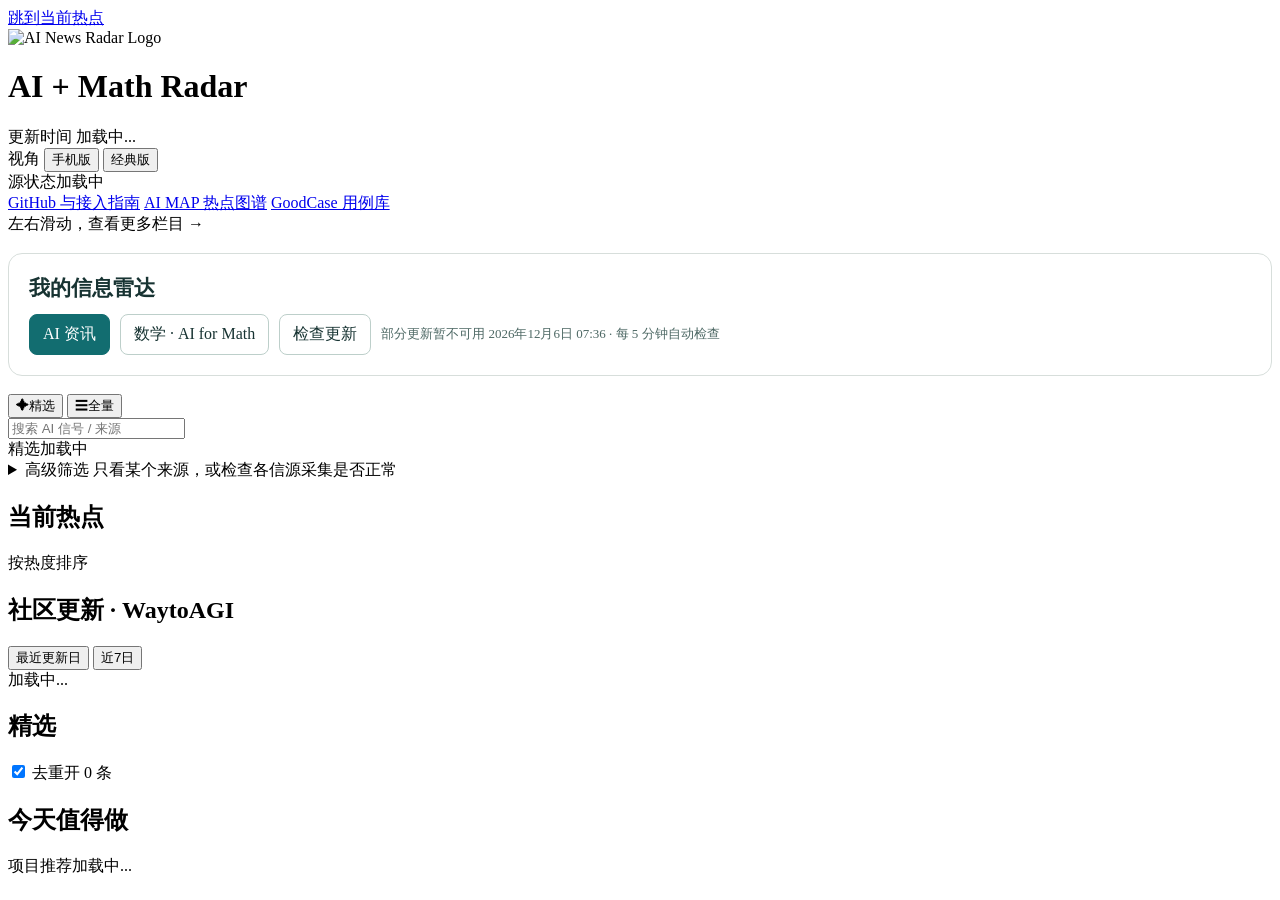
==== index.html @ f4affa80 "Configure personal AI and mathematics radar with independent collection and Pages deployment" ====
<!doctype html>
<html lang="zh-CN" data-radar-view="mobile">
  <head>
    <meta charset="UTF-8" />
    <script src="./assets/personal-config.js?v=20261018"></script>
    <link rel="stylesheet" href="./assets/personal.css?v=20261018" />
    <meta name="viewport" content="width=device-width, initial-scale=1.0" />
    <title>我的信息雷达｜AI 与数学</title>
    <meta
      name="description"
      content="自动整理过去 24 小时值得看的 AI、模型和开发者工具更新；伯乐Skill（Scout Skill）帮你从一堆信源里选出千里马。"
    />
    <link rel="canonical" href="https://news.learnprompt.pro/" />
    <link rel="alternate" hreflang="zh-CN" href="https://news.learnprompt.pro/" />
    <link rel="alternate" hreflang="en" href="https://news.learnprompt.pro/en" />
    <link rel="alternate" hreflang="x-default" href="https://news.learnprompt.pro/" />
    <link rel="alternate" type="application/rss+xml" title="AI News Radar" href="/data/feed.xml" />
    <meta property="og:title" content="AI News Radar｜24 小时 AI 更新雷达" />
    <meta
      property="og:description"
      content="自动整理过去 24 小时值得看的 AI、模型和开发者工具更新；伯乐Skill（Scout Skill）帮你从一堆信源里选出千里马。"
    />
    <meta property="og:type" content="website" />
    <meta property="og:url" content="https://news.learnprompt.pro/" />
    <meta property="og:site_name" content="AI News Radar" />
    <meta property="og:image" content="https://news.learnprompt.pro/assets/og.png" />
    <meta property="og:image:width" content="1200" />
    <meta property="og:image:height" content="630" />
    <meta property="og:image:alt" content="AI News Radar 24 小时 AI 更新雷达" />
    <meta name="application-name" content="AI News Radar" />
    <meta name="theme-color" content="#f6f6f2" />
    <meta name="mobile-web-app-capable" content="yes" />
    <meta name="apple-mobile-web-app-title" content="AI News Radar" />
    <meta name="apple-mobile-web-app-capable" content="yes" />
    <meta name="apple-mobile-web-app-status-bar-style" content="default" />
    <meta name="twitter:card" content="summary_large_image" />
    <meta name="twitter:title" content="AI News Radar｜24 小时 AI 更新雷达" />
    <meta
      name="twitter:description"
      content="自动整理过去 24 小时值得看的 AI、模型和开发者工具更新；伯乐Skill（Scout Skill）帮你从一堆信源里选出千里马。"
    />
    <meta name="twitter:image" content="https://news.learnprompt.pro/assets/og.png" />
    <link rel="icon" href="./assets/logo.svg" type="image/svg+xml" />
    <link rel="icon" href="./assets/icons/favicon-32.png" sizes="32x32" type="image/png" />
    <link rel="apple-touch-icon" href="./assets/icons/apple-touch-icon.png" sizes="180x180" />
    <link rel="manifest" href="./site.webmanifest" />
    <script src="./assets/view-mode.js?v=dual-view-0713c" data-root="./"></script>
    <script src="./assets/i18n/zh.js?v=i18n-1013a"></script>
    <script src="./assets/i18n.js?v=i18n-1013a"></script>
    <link rel="stylesheet" href="./assets/styles.css?v=today-projects-1009a" />
    <link rel="stylesheet" href="./assets/view-switch.css?v=dual-view-0713b" />
    <link rel="stylesheet" href="./assets/service-status.css?v=20260909" />
  </head>
  <body>
    <a class="skip-link" href="#hotBoardWrap">跳到当前热点</a>
    <main class="shell">
      <header class="hero">
        <div class="hero-main">
          <div class="hero-headline">
            <img class="hero-logo" src="./assets/logo.svg" alt="AI News Radar Logo" />
            <div>
              <h1>AI + Math Radar</h1>
              <div class="hero-updated hero-view-row">
                <span class="updated-label">更新时间</span>
                <span class="updated" id="updatedAt">加载中...</span>
                <div class="view-switch" role="group" aria-label="视角切换">
                  <span class="view-switch-label">视角</span>
                  <button class="view-switch-btn" type="button" data-radar-view-target="mobile">手机版</button>
                  <button class="view-switch-btn" type="button" data-radar-view-target="classic">经典版</button>
                </div>
              </div>
            </div>
          </div>
        </div>
        <div class="hero-meta">
          <span class="source-status-pill" id="sourceStatusPill">源状态加载中</span>
          <div class="hero-links" aria-label="项目入口">
            <a
              class="hero-link"
              href="https://github.com/fgyuuang/ai-news-radar"
              target="_blank"
              rel="noopener noreferrer"
            >GitHub 与接入指南</a>
            <a
              class="hero-link"
              href="https://aimap.carlwow.com"
              target="_blank"
              rel="noopener noreferrer"
            >AI MAP 热点图谱</a>
            <a
              class="hero-link"
              href="https://goodcase.carlwow.com"
              target="_blank"
              rel="noopener noreferrer"
            >GoodCase 用例库</a>
          </div>
        </div>

        <section class="section-nav-wrap" aria-label="内容栏目">
          <div class="section-tabs" id="sectionTabs" role="tablist" aria-label="AI 新闻栏目"></div>
          <div class="section-scroll-hint" aria-hidden="true">左右滑动，查看更多栏目 →</div>
        </section>
      </header>

      <section class="service-status-panel" id="serviceStatusPanel" aria-live="polite" hidden></section>

      <section class="primary-controls">
        <div class="mode-switch curation-mode-switch" role="group" aria-label="精选/全量切换">
          <button id="modeSelectedBtn" class="mode-btn active" type="button" aria-pressed="true">
            <span class="mode-btn-icon" aria-hidden="true">&#10022;</span>精选
          </button>
          <button id="modeAllBtn" class="mode-btn" type="button" aria-pressed="false">
            <span class="mode-btn-icon" aria-hidden="true">&#9776;</span>全量
          </button>
        </div>
        <input id="searchInput" type="search" placeholder="搜索 AI 信号 / 来源" aria-label="搜索 AI 信号或来源" />
        <div class="mode-hint" id="modeHint">精选加载中</div>
        <button class="clear-filters-btn" id="clearFiltersBtn" type="button" hidden>清除筛选</button>
      </section>

      <details class="advanced-panel">
          <summary>
            <span>高级筛选</span>
            <span class="advanced-hint">只看某个来源，或检查各信源采集是否正常</span>
          </summary>
          <div class="advanced-content">
            <div class="advanced-controls">
              <label class="field">
                <span>具体来源</span>
                <select id="siteSelect">
                  <option value="">全部站点</option>
                </select>
              </label>
            </div>
            <div class="data-source-indicator" id="dataSourceIndicator" hidden>
              <span id="dataSourceIndicatorText"></span>
              <button type="button" id="dataSourceResetBtn" class="data-source-reset-btn">恢复本地</button>
            </div>
            <div class="source-health" id="sourceHealth">源状态加载中...</div>
            <details class="source-detail-panel">
              <summary>查看源状态详情</summary>
              <div class="source-health-details" id="sourceHealthDetails"></div>
              <section class="source-status-table" id="sourceStatusTable" aria-label="源状态详情"></section>
            </details>
          </div>
      </details>


      <section class="list-wrap hot-board-wrap" id="hotBoardWrap" aria-label="当前热点">
        <div class="list-head">
          <h2>当前热点</h2>
          <span id="hotBoardMeta">按热度排序</span>
        </div>
        <div id="hotBoardList" class="hot-board-list"></div>
      </section>

      <section class="list-wrap top3-board-wrap" id="top3BoardWrap" aria-label="今日 TOP3 · 三口味锐评" hidden>
        <div class="list-head">
          <h2>今日 TOP3 · 三口味锐评</h2>
          <span id="top3BoardMeta"></span>
        </div>
        <div id="top3BoardList" class="top3-board-list"></div>
      </section>

      <section class="waytoagi-wrap">
        <div class="waytoagi-head">
          <h2>社区更新 · WaytoAGI</h2>
          <div class="waytoagi-tools">
            <div class="waytoagi-switch">
              <button id="waytoagiTodayBtn" class="waytoagi-btn active" type="button" aria-pressed="true">最近更新日</button>
              <button id="waytoagi7dBtn" class="waytoagi-btn" type="button" aria-pressed="false">近7日</button>
            </div>
            <span id="waytoagiUpdatedAt">加载中...</span>
          </div>
        </div>
        <div id="waytoagiMeta" class="waytoagi-meta"></div>
        <div id="waytoagiList" class="waytoagi-list"></div>
      </section>

      <section class="list-wrap" id="newsListWrap">
        <div class="list-head">
          <h2 id="listTitle">精选</h2>
          <div class="list-head-tools">
            <label id="allDedupeWrap" class="all-dedupe" for="allDedupeToggle">
              <input id="allDedupeToggle" type="checkbox" checked />
              <span class="all-dedupe-dot"></span>
              <span id="allDedupeLabel">去重开</span>
            </label>
            <span id="resultCount">0 条</span>
          </div>
        </div>
        <div id="newsList" class="news-list" aria-live="polite"></div>
      </section>

      <section class="list-wrap today-projects-wrap" id="todayProjectsWrap" aria-labelledby="todayProjectsTitle">
        <div class="list-head">
          <h2 id="todayProjectsTitle">今天值得做</h2>
          <span id="todayProjectsMeta"></span>
        </div>
        <div id="todayProjectsList" class="today-projects-list" aria-live="polite">
          <p class="today-projects-empty">项目推荐加载中...</p>
        </div>
      </section>

    </main>

    <template id="itemTpl">
      <article class="news-card">
        <div class="news-card-body">
          <div class="meta-row">
            <span class="curated-badge" hidden>精选</span>
            <span class="site"></span>
            <span class="source"></span>
            <strong class="score-badge" hidden></strong>
          </div>
          <a class="title" target="_blank" rel="noopener noreferrer"></a>
          <p class="news-summary"></p>
          <div class="why-box" hidden>
            <span class="why-label">推荐理由：</span>
            <span class="why-text"></span>
          </div>
          <div class="persona-slot"></div>
        </div>
      </article>
    </template>

    <script src="https://cdn.jsdelivr.net/npm/gsap@3.13.0/dist/gsap.min.js" integrity="sha384-HOvlOYPIs/zjoIkWUGXkVmXsjr8GuZLV+Q+rcPwmJOVZVpvTSXQChiN4t9Euv9Vc" crossorigin="anonymous" defer></script>
    <script src="./assets/motion.js?v=aihot-0715b" defer></script>
    <script src="./assets/app.js?v=personal-20261018" defer></script>
    <script src="./assets/service-status.js?v=20260909" defer></script>
    <script src="./assets/personal.js?v=20261018" defer></script>
  </body>
</html>
---- assets/personal.css ----
.personal-channels,.math-reader { margin:18px 0; padding:20px; border:1px solid #d7dedb; border-radius:14px; background:#fff; color:#173332; }
.personal-channels h2,.math-reader h2 { margin:0; font-size:21px; }
.personal-channel-row,.math-toolbar,.math-card-meta,.math-source-picks { display:flex; align-items:center; flex-wrap:wrap; gap:10px; }
.personal-channel-row { margin-top:12px; }
.personal-channels button,.math-reader button,.math-reader select,.math-reader input[type=search],.math-reader input[type=text] { border:1px solid #bdcfca; border-radius:8px; padding:9px 13px; font:inherit; background:#fff; color:#173332; }
.personal-channels button[aria-pressed=true],.math-reader button.primary { background:#126d70; color:#fff; border-color:#126d70; }
.personal-refresh-note,.math-status,.math-card-meta,.math-reader summary { font-size:13px; color:#4e6965; }
.personal-refresh-note { margin:0; }
.math-toolbar { margin:16px 0; }
.math-toolbar label { display:grid; gap:5px; font-size:13px; }
.math-toolbar .math-search-label { flex:1 1 220px; }
.math-reader details { border-top:1px solid #e0e8e5; padding:12px 0; }
.math-reader summary { cursor:pointer; }
.math-source-picks { margin:12px 0; }
.math-source-picks label { display:flex; align-items:center; gap:5px; padding:7px; font-size:13px; }
.math-source-picks input { accent-color:#126d70; }
.math-count { margin:15px 0; font-weight:600; }
.math-card { border-top:1px solid #e0e8e5; padding:18px 0; overflow-wrap:anywhere; }
.math-card h3 { font-size:18px; margin:8px 0; line-height:1.5; }
.math-card a { color:#126d70; text-decoration:none; }
.math-card a:hover { text-decoration:underline; }
.math-card p { line-height:1.8; margin:8px 0; }
.math-original { font-size:13px; color:#60716f; }
.math-card-meta span { background:#f1f6f4; border-radius:6px; padding:3px 7px; }
.math-health-table { width:100%; border-collapse:collapse; font-size:13px; margin-top:10px; }
.math-health-table th,.math-health-table td { padding:8px; text-align:left; border-bottom:1px solid #e0e8e5; }
.math-health-wrap { overflow-x:auto; }
.math-reader [hidden],.personal-channels [hidden] { display:none!important; }
body[data-information-channel=math] .shell > :not(.hero):not(.personal-channels):not(.math-reader) { display:none!important; }
body[data-information-channel=math] .hero .section-nav-wrap { display:none!important; }
body[data-information-channel=ai] .math-reader { display:none!important; }
@media(max-width:600px) { .personal-channels,.math-reader { padding:15px; margin:12px 0; } .math-health-table th,.math-health-table td { padding:6px; } }
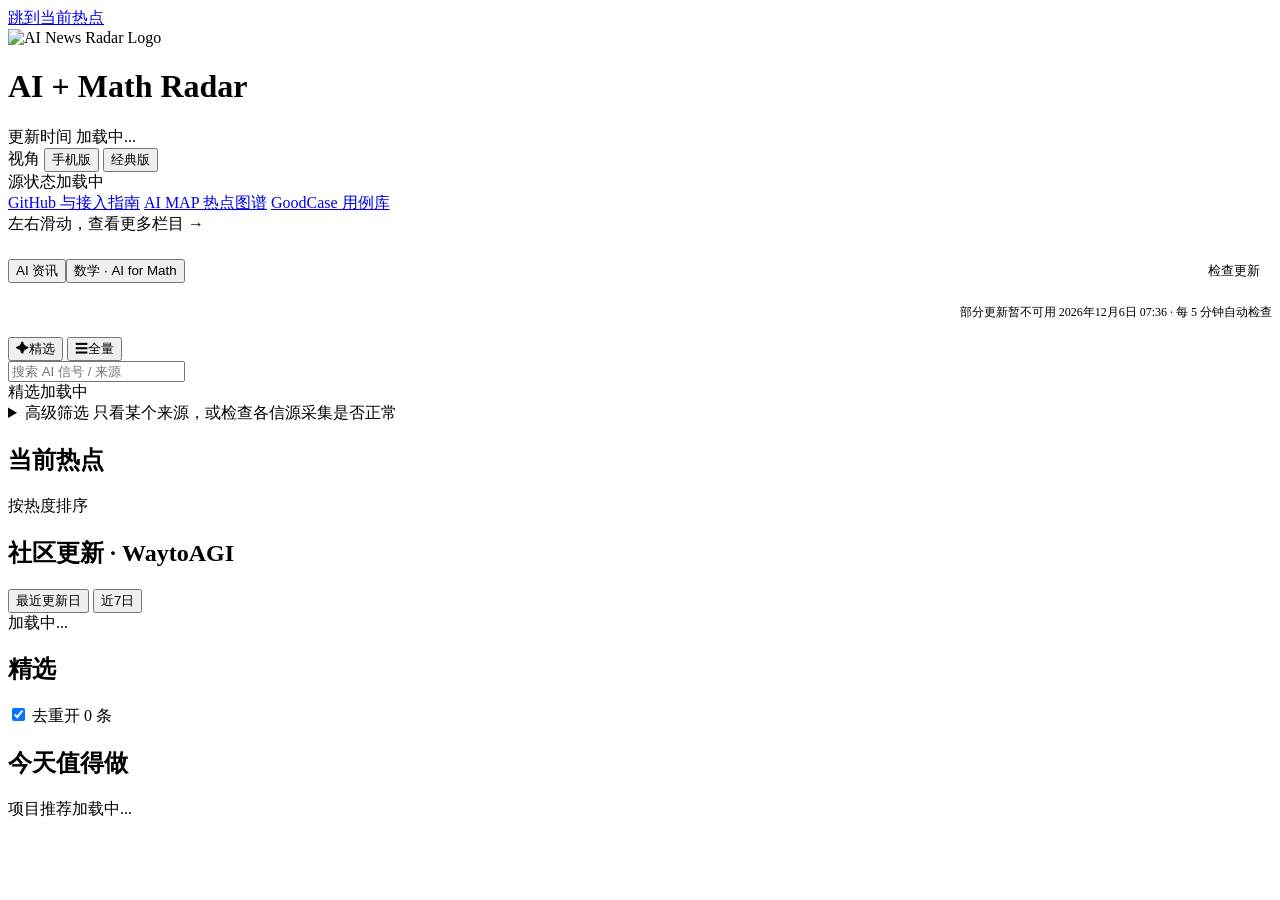
==== commit c9b5527f: "Unify mathematics reader styling and complete personal fork workflow configuration" ====
--- a/index.html
+++ b/index.html
@@ -3,7 +3,7 @@
   <head>
     <meta charset="UTF-8" />
     <script src="./assets/personal-config.js?v=20261018"></script>
-    <link rel="stylesheet" href="./assets/personal.css?v=20261018" />
+    <link rel="stylesheet" href="./assets/personal.css?v=20261018b" />
     <meta name="viewport" content="width=device-width, initial-scale=1.0" />
     <title>我的信息雷达｜AI 与数学</title>
     <meta
@@ -228,6 +228,6 @@
     <script src="./assets/motion.js?v=aihot-0715b" defer></script>
     <script src="./assets/app.js?v=personal-20261018" defer></script>
     <script src="./assets/service-status.js?v=20260909" defer></script>
-    <script src="./assets/personal.js?v=20261018" defer></script>
+    <script src="./assets/personal.js?v=20261018b" defer></script>
   </body>
 </html>
--- a/assets/personal.css
+++ b/assets/personal.css
@@ -1,32 +1,54 @@
-.personal-channels,.math-reader { margin:18px 0; padding:20px; border:1px solid #d7dedb; border-radius:14px; background:#fff; color:#173332; }
-.personal-channels h2,.math-reader h2 { margin:0; font-size:21px; }
-.personal-channel-row,.math-toolbar,.math-card-meta,.math-source-picks { display:flex; align-items:center; flex-wrap:wrap; gap:10px; }
-.personal-channel-row { margin-top:12px; }
-.personal-channels button,.math-reader button,.math-reader select,.math-reader input[type=search],.math-reader input[type=text] { border:1px solid #bdcfca; border-radius:8px; padding:9px 13px; font:inherit; background:#fff; color:#173332; }
-.personal-channels button[aria-pressed=true],.math-reader button.primary { background:#126d70; color:#fff; border-color:#126d70; }
-.personal-refresh-note,.math-status,.math-card-meta,.math-reader summary { font-size:13px; color:#4e6965; }
-.personal-refresh-note { margin:0; }
-.math-toolbar { margin:16px 0; }
-.math-toolbar label { display:grid; gap:5px; font-size:13px; }
-.math-toolbar .math-search-label { flex:1 1 220px; }
-.math-reader details { border-top:1px solid #e0e8e5; padding:12px 0; }
-.math-reader summary { cursor:pointer; }
-.math-source-picks { margin:12px 0; }
-.math-source-picks label { display:flex; align-items:center; gap:5px; padding:7px; font-size:13px; }
-.math-source-picks input { accent-color:#126d70; }
-.math-count { margin:15px 0; font-weight:600; }
-.math-card { border-top:1px solid #e0e8e5; padding:18px 0; overflow-wrap:anywhere; }
-.math-card h3 { font-size:18px; margin:8px 0; line-height:1.5; }
-.math-card a { color:#126d70; text-decoration:none; }
-.math-card a:hover { text-decoration:underline; }
-.math-card p { line-height:1.8; margin:8px 0; }
-.math-original { font-size:13px; color:#60716f; }
-.math-card-meta span { background:#f1f6f4; border-radius:6px; padding:3px 7px; }
-.math-health-table { width:100%; border-collapse:collapse; font-size:13px; margin-top:10px; }
-.math-health-table th,.math-health-table td { padding:8px; text-align:left; border-bottom:1px solid #e0e8e5; }
+/* Personal surfaces share the original reader's tokens and card components. */
+.personal-channels { margin:16px 0; }
+.personal-channel-row { display:flex; align-items:center; gap:12px; flex-wrap:wrap; }
+.personal-channel-switch { flex-shrink:0; }
+.personal-refresh-button,.math-reader select,.math-reader input[type=search],.math-reader input[type=text],.math-reader button {
+  min-height:40px; padding:0 12px; border:1px solid var(--line); border-radius:var(--radius);
+  background:var(--surface); color:var(--ink); font:inherit; font-size:13px;
+}
+.personal-refresh-button { margin-left:auto; color:var(--accent); cursor:pointer; }
+.personal-refresh-note,.math-status { margin:0; color:var(--muted); font-size:12px; line-height:1.5; }
+.personal-refresh-note { flex-basis:100%; text-align:right; }
+.math-reader { margin-top:18px; color:var(--ink); }
+.math-heading { padding:16px 18px; border:1px solid var(--line-soft); border-radius:var(--radius); background:var(--surface); }
+.math-heading h2 { margin:0; font-size:20px; }
+.math-heading + .math-status { margin:10px 0 14px; }
+.math-toolbar { display:grid; grid-template-columns:180px 230px minmax(0,1fr); gap:12px; margin:14px 0; }
+.math-toolbar label { display:grid; gap:6px; color:var(--muted); font-size:12px; min-width:0; }
+.math-toolbar select,.math-toolbar input { width:100%; min-width:0; }
+.math-reader details { padding:12px 14px; border:1px solid var(--line-soft); border-radius:var(--radius); margin:10px 0; background:var(--surface-soft); }
+.math-reader summary { cursor:pointer; color:var(--ink-soft); font-size:13px; }
+.math-source-picks { display:flex; gap:8px; flex-wrap:wrap; margin:14px 0; }
+.math-source-picks label { display:flex; align-items:center; gap:5px; font-size:12px; padding:6px 8px; border:1px solid var(--line); border-radius:999px; background:var(--surface); }
+.math-source-picks input { accent-color:var(--accent); }
+.math-reader details > label { color:var(--muted); font-size:12px; }
+.math-reader details > label input { margin:0 10px 0 6px; }
+.math-count { margin:18px 0 10px; font-size:13px; font-weight:700; color:var(--ink-soft); }
+.math-timeline { display:grid; gap:12px; }
+.math-reader .math-card { display:flex; padding:16px 18px; border:1px solid var(--line-soft); border-radius:var(--radius); background:var(--surface); box-shadow:0 1px 2px rgba(0,0,0,.04); }
+.math-reader .math-card-heading { margin:4px 0 0; font:inherit; }
+.math-reader .math-card .title { font-weight:700; }
+.math-reader .math-card .news-summary { line-height:1.65; }
+.math-original { margin:8px 0 0; color:var(--muted-soft); font-size:11px; }
+.math-reader .math-card-meta { margin-top:0; }
+.math-health-table { width:100%; border-collapse:collapse; font-size:12px; margin-top:10px; }
+.math-health-table th,.math-health-table td { padding:8px; text-align:left; border-bottom:1px solid var(--line-soft); color:var(--ink-soft); }
 .math-health-wrap { overflow-x:auto; }
 .math-reader [hidden],.personal-channels [hidden] { display:none!important; }
 body[data-information-channel=math] .shell > :not(.hero):not(.personal-channels):not(.math-reader) { display:none!important; }
 body[data-information-channel=math] .hero .section-nav-wrap { display:none!important; }
 body[data-information-channel=ai] .math-reader { display:none!important; }
-@media(max-width:600px) { .personal-channels,.math-reader { padding:15px; margin:12px 0; } .math-health-table th,.math-health-table td { padding:6px; } }
+@media(max-width:720px) {
+  .math-toolbar { grid-template-columns:minmax(0,1fr) minmax(0,1fr); gap:10px; }
+  .math-search-label { grid-column:1 / -1; }
+  .math-heading { padding:14px; }
+  .math-heading h2 { font-size:18px; }
+  .math-heading .math-status { display:none; }
+  .math-reader .math-card { padding:14px; }
+  .personal-channel-row { gap:8px; }
+  .personal-refresh-button { padding:0 9px; }
+  .personal-channel-switch .mode-btn { padding:0 10px; font-size:12px; }
+  .personal-refresh-note { text-align:left; }
+  .math-reader details > label { display:grid; gap:7px; }
+  .math-reader details > label input { margin:0 0 8px; width:100%; }
+}
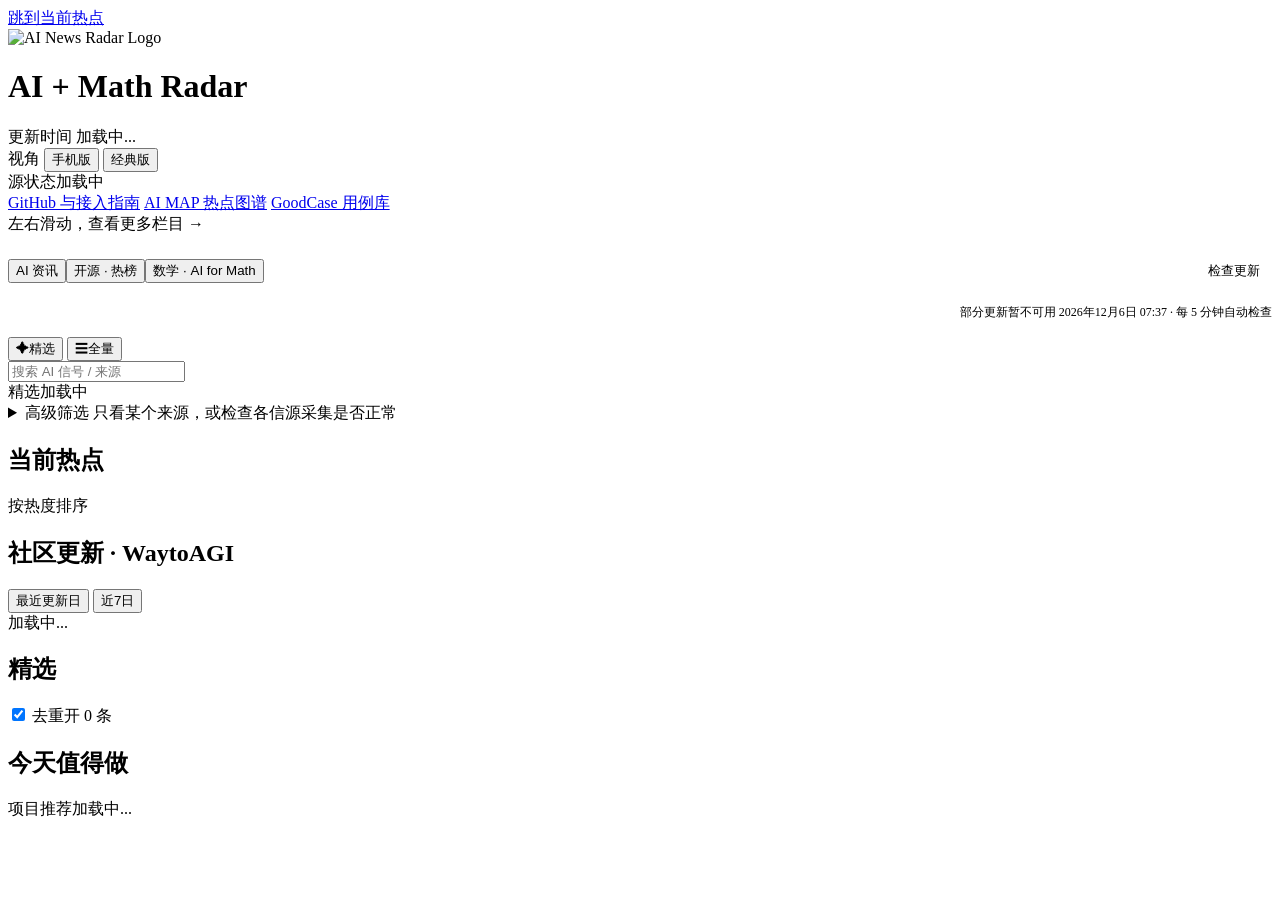
==== commit 442d2c13: "feat: add multi-platform open-source daily weekly monthly radar" ====
--- a/index.html
+++ b/index.html
@@ -3,7 +3,7 @@
   <head>
     <meta charset="UTF-8" />
     <script src="./assets/personal-config.js?v=20261018"></script>
-    <link rel="stylesheet" href="./assets/personal.css?v=20261018b" />
+    <link rel="stylesheet" href="./assets/personal.css?v=20261019c" />
     <meta name="viewport" content="width=device-width, initial-scale=1.0" />
     <title>我的信息雷达｜AI 与数学</title>
     <meta
@@ -228,6 +228,8 @@
     <script src="./assets/motion.js?v=aihot-0715b" defer></script>
     <script src="./assets/app.js?v=personal-20261018" defer></script>
     <script src="./assets/service-status.js?v=20260909" defer></script>
-    <script src="./assets/personal.js?v=20261018b" defer></script>
+    <script src="./assets/codex-editorial.js?v=20261019" defer></script>
+    <script src="./assets/personal.js?v=20261019" defer></script>
+    <script src="./assets/project-radar.js?v=20261019" defer></script>
   </body>
 </html>
--- a/assets/personal.css
+++ b/assets/personal.css
@@ -1,4 +1,8 @@
 /* Personal surfaces share the original reader's tokens and card components. */
+.codex-reviews { margin-top:12px; padding-top:10px; border-top:1px solid var(--line-soft); color:var(--ink-soft); font-size:12px; line-height:1.65; }
+.codex-reviews summary { cursor:pointer; color:var(--accent); }
+.codex-reviews p { margin:8px 0; }
+.codex-reviews .codex-attribution { color:var(--muted); font-size:11px; }
 .personal-channels { margin:16px 0; }
 .personal-channel-row { display:flex; align-items:center; gap:12px; flex-wrap:wrap; }
 .personal-channel-switch { flex-shrink:0; }
@@ -38,6 +42,21 @@
 body[data-information-channel=math] .shell > :not(.hero):not(.personal-channels):not(.math-reader) { display:none!important; }
 body[data-information-channel=math] .hero .section-nav-wrap { display:none!important; }
 body[data-information-channel=ai] .math-reader { display:none!important; }
+body[data-information-channel=math] .project-reader { display:none!important; }
+body[data-information-channel=project] .shell > :not(.hero):not(.personal-channels):not(.project-reader) { display:none!important; }
+body[data-information-channel=project] .hero .section-nav-wrap { display:none!important; }
+.project-toolbar { grid-template-columns:repeat(3,minmax(0,1fr)); }
+.project-search-label { grid-column:1 / -1; }
+.project-boards { display:grid; gap:26px; }
+.project-board { min-width:0; }
+.project-board h3 { margin:0 0 8px; font-size:16px; }
+.project-board > .math-status { margin-bottom:12px; }
+.project-history-note { font-size:12px; color:var(--muted); }
+.project-tags { color:var(--accent); font-size:12px; margin:8px 0; }
+.project-reader .title,.project-reader .news-summary,.project-reader .math-original { overflow-wrap:anywhere; }
+.project-reader .news-card-body { min-width:0; width:100%; }
+.project-more { margin-top:12px; cursor:pointer; }
+.project-more[hidden] { display:none; }
 @media(max-width:720px) {
   .math-toolbar { grid-template-columns:minmax(0,1fr) minmax(0,1fr); gap:10px; }
   .math-search-label { grid-column:1 / -1; }
